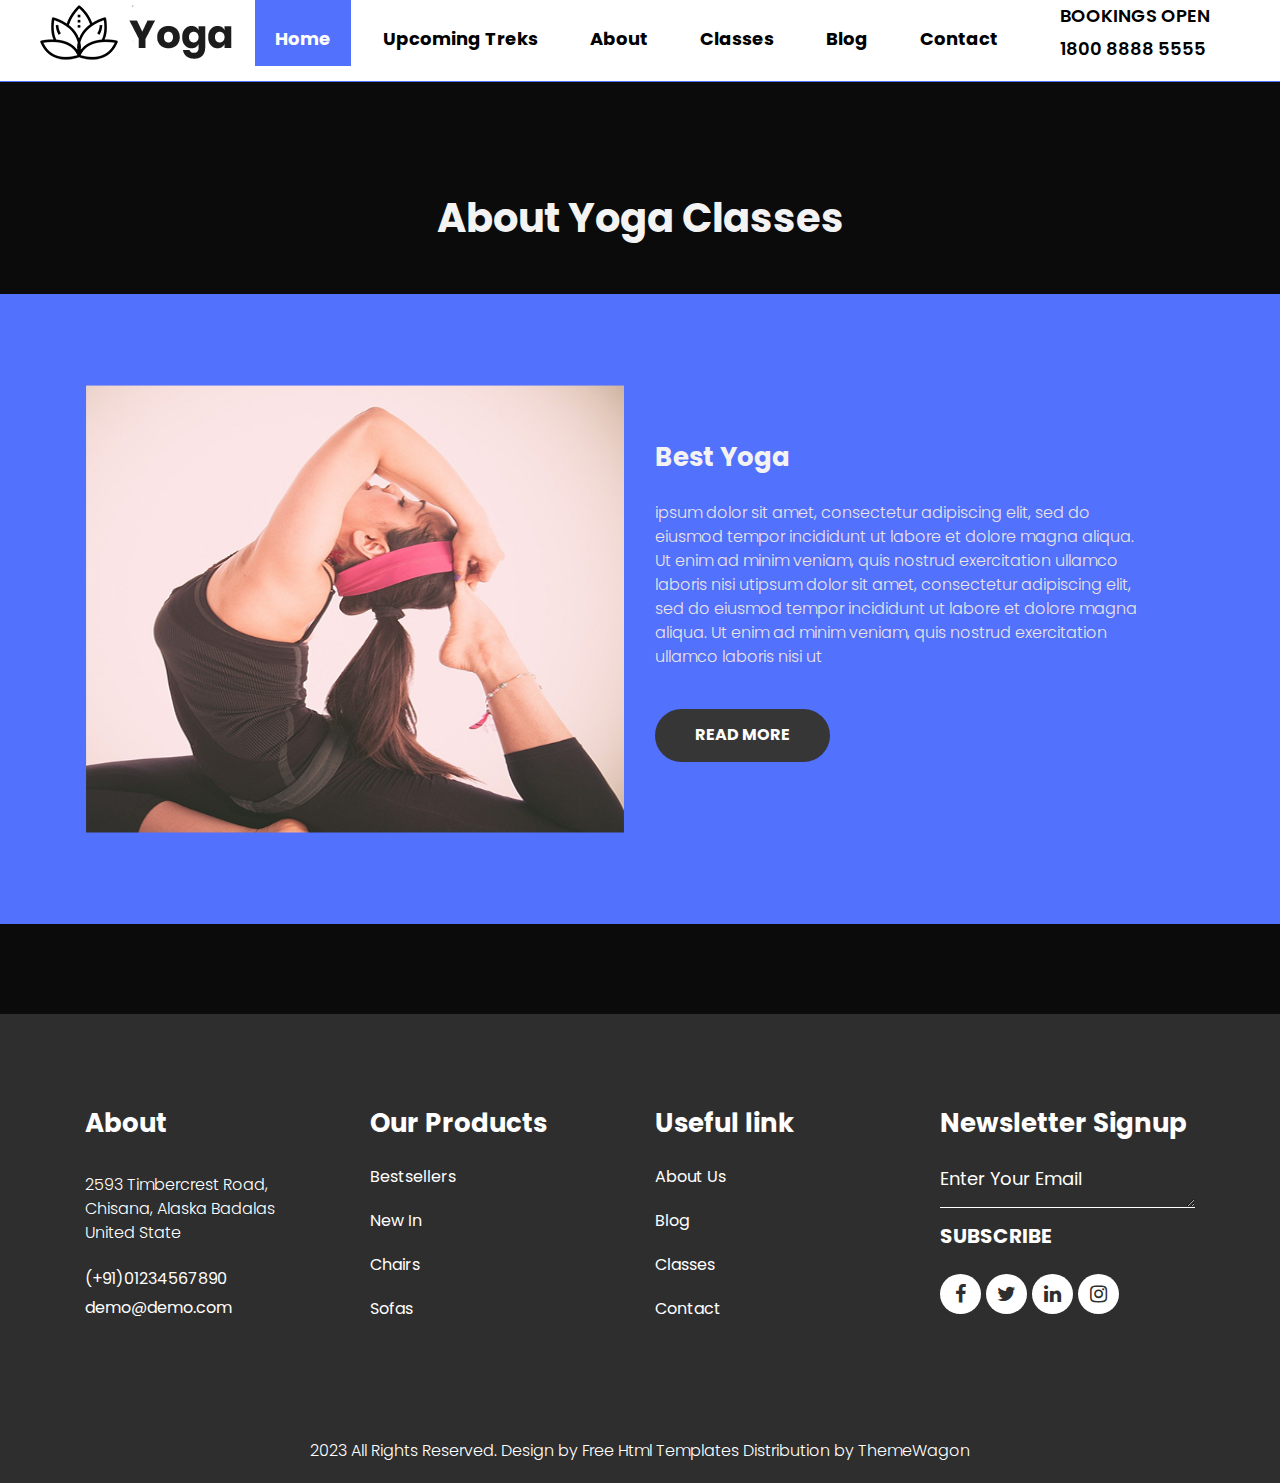
==== about.html @ 371c8125 "init" ====
<!DOCTYPE html>
<html>
   <head>
      <!-- basic -->
      <meta charset="utf-8">
      <meta http-equiv="X-UA-Compatible" content="IE=edge">
      <meta name="viewport" content="width=device-width, initial-scale=1">
      <!-- mobile metas -->
      <meta name="viewport" content="width=device-width, initial-scale=1">
      <meta name="viewport" content="initial-scale=1, maximum-scale=1">
      <!-- site metas -->
      <title>About</title>
      <meta name="keywords" content="">
      <meta name="description" content="">
      <meta name="author" content="">
      <!-- bootstrap css -->
      <link rel="stylesheet" type="text/css" href="css/bootstrap.min.css">
      <!-- style css -->
      <link rel="stylesheet" type="text/css" href="css/style.css">
      <!-- Responsive-->
      <link rel="stylesheet" href="css/responsive.css">
      <!-- fevicon -->
      <link rel="icon" href="images/fevicon.png" type="image/gif" />
      <!-- font css -->
     <link href="https://fonts.googleapis.com/css2?family=Philosopher:ital,wght@0,400;0,700;1,400;1,700&family=Poppins:wght@400;700&display=swap" rel="stylesheet">
      <!-- Scrollbar Custom CSS -->
      <link rel="stylesheet" href="css/jquery.mCustomScrollbar.min.css">
      <!-- Tweaks for older IEs-->
      <link rel="stylesheet" href="https://netdna.bootstrapcdn.com/font-awesome/4.0.3/css/font-awesome.css">
   </head>
   <body>
      <div class="header_section header_bg">
         <nav class="navbar navbar-expand-lg navbar-light bg-light">
            <a class="navbar-brand" href="index.html"><img src="images/logo.png"></a>
            <button class="navbar-toggler" type="button" data-toggle="collapse" data-target="#navbarSupportedContent" aria-controls="navbarSupportedContent" aria-expanded="false" aria-label="Toggle navigation">
            <span class="navbar-toggler-icon"></span>
            </button>
            <div class="collapse navbar-collapse" id="navbarSupportedContent">
               <ul class="navbar-nav ml-auto">
                  <li class="nav-item active">
                     <a class="nav-link" href="index.html">Home</a>
                  </li>
                  <li class="nav-item">
                     <a class="nav-link" href="upcoming-treks.html">Upcoming Treks</a>
                  </li>
                  <li class="nav-item">
                     <a class="nav-link" href="about.html">About</a>
                  </li>
                  <li class="nav-item">
                     <a class="nav-link" href="classes.html">Classes</a>
                  </li>
                  <li class="nav-item">
                     <a class="nav-link" href="blog.html">Blog</a>
                  </li>
                  <li class="nav-item">
                     <a class="nav-link" href="contact.html">Contact</a>
                  </li>
               </ul>
               <form class="form-inline my-2 my-lg-0">
                  <div class="login_bt">
                     <ul>
                        <li>Bookings Open</li>
                        <li><a href="#">1800 8888 5555</a></li>
                     </ul>
                  </div>
               </form>
            </div>
         </nav>
      </div>
      <!-- header section end -->
      <!-- about section start -->
      <div class="about_section layout_padding">
         <div class="container">
            <div class="row">
               <div class="col-md-12">
                  <div class="about_taital">About Yoga Classes</div>
               </div>
            </div>
         </div>
         <div class="about_section_2">
            <div class="container">
               <div class="row">
                  <div class="col-md-6">
                     <div class="about_img"><img src="images/about-img.png"></div>
                  </div>
                  <div class="col-md-6">
                     <div class="about_taital_main">
                        <div class="yoga_taital">Best Yoga </div>
                        <p class="about_text">ipsum dolor sit amet, consectetur adipiscing elit, sed do eiusmod tempor incididunt ut labore et dolore magna aliqua. Ut enim ad minim veniam, quis nostrud exercitation ullamco laboris nisi utipsum dolor sit amet, consectetur adipiscing elit, sed do eiusmod tempor incididunt ut labore et dolore magna aliqua. Ut enim ad minim veniam, quis nostrud exercitation ullamco laboris nisi ut</p>
                        <div class="read_bt"><a href="#">Read More</a></div>
                     </div>
                  </div>
               </div>
            </div>
         </div>
      </div>
      <!-- about section end -->
      <!-- footer section start -->
      <div class="footer_section layout_padding margin_top90">
         <div class="container">
            <div class="footer_section_2">
               <div class="row">
                  <div class="col-lg-3 col-sm-6">
                     <h2 class="useful_text">About</h2>
                     <p class="dummy_text">2593 Timbercrest Road, Chisana, Alaska Badalas United State</p>
                     <div class="location_text"><a href="#">(+91)01234567890</a></div>
                     <div class="location_text"><a href="#">demo@demo.com</a></div>
                  </div>
                  <div class="col-lg-3 col-sm-6">
                     <h2 class="useful_text">Our Products</h2>
                     <div class="footer_menu">
                        <ul>
                           <li><a href="#">Bestsellers</a></li>
                           <li><a href="#">New In</a></li>
                           <li><a href="#">Chairs</a></li>
                           <li><a href="#">Sofas</a></li>
                        </ul>
                     </div>
                  </div>
                  <div class="col-lg-3 col-sm-6">
                     <h2 class="useful_text">Useful link</h2>
                     <div class="footer_menu">
                        <ul>
                           <li><a href="about.html">About Us</a></li>
                           <li><a href="blog.html">Blog</a></li>
                           <li><a href="classes.html">Classes</a></li>
                           <li><a href="contact.html">Contact</a></li>
                        </ul>
                     </div>
                  </div>
                  <div class="col-lg-3 col-sm-6">
                     <h2 class="useful_text">Newsletter Signup</h2>
                     <div class="form-group">
                        <textarea class="update_mail" placeholder="Enter Your Email" rows="5" id="comment" name="Enter Your Email"></textarea>
                        <div class="subscribe_bt"><a href="#">Subscribe</a></div>
                     </div>
                     <div class="social_icon">
                        <ul>
                           <li><a href="#"><i class="fa fa-facebook" aria-hidden="true"></i></a></li>
                           <li><a href="#"><i class="fa fa-twitter" aria-hidden="true"></i></a></li>
                           <li><a href="#"><i class="fa fa-linkedin" aria-hidden="true"></i></a></li>
                           <li><a href="#"><i class="fa fa-instagram" aria-hidden="true"></i></a></li>
                        </ul>
                     </div>
                  </div>
               </div>
            </div>
         </div>
      </div>
      <!-- footer section end -->
      <!-- copyright section start -->
      <div class="copyright_section">
         <div class="container">
            <p class="copyright_text">2023 All Rights Reserved. Design by <a href="https://html.design">Free Html Templates</a> Distribution by <a href="https://themewagon.com">ThemeWagon</a></p>
         </div>
      </div>
      <!-- copyright section end -->
      <!-- Javascript files-->
      <script src="js/jquery.min.js"></script>
      <script src="js/popper.min.js"></script>
      <script src="js/bootstrap.bundle.min.js"></script>
      <script src="js/jquery-3.0.0.min.js"></script>
      <script src="js/plugin.js"></script>
      <!-- sidebar -->
      <script src="js/jquery.mCustomScrollbar.concat.min.js"></script>
      <script src="js/custom.js"></script>
      <!-- javascript --> 
   </body>
</html>
---- css/style.css ----
/*--------------------------------------------------------------------- File Name: style.css ---------------------------------------------------------------------*/


/*--------------------------------------------------------------------- import Files ---------------------------------------------------------------------*/

@import url(animate.min.css);
@import url(normalize.css);
@import url(icomoon.css);
@import url(css/font-awesome.min.css);
@import url(meanmenu.css);
@import url(owl.carousel.min.css);
@import url(swiper.min.css);
@import url(slick.css);
@import url(jquery.fancybox.min.css);
@import url(jquery-ui.css);
@import url(nice-select.css);

/*--------------------------------------------------------------------- skeleton ---------------------------------------------------------------------*/

* {
    box-sizing: border-box !important;
    transition: ease all 0.5s;
}

html {
    scroll-behavior: smooth;
}

body {
    background-color: #0b0b0b;
    color: #666666;
    font-size: 14px;
    font-family: 'Poppins', sans-serif;
    line-height: 1.80857;
    font-weight: normal;
    overflow-x: hidden;
}

a {
    color: #1f1f1f;
    text-decoration: none !important;
    outline: none !important;
    -webkit-transition: all .3s ease-in-out;
    -moz-transition: all .3s ease-in-out;
    -ms-transition: all .3s ease-in-out;
    -o-transition: all .3s ease-in-out;
    transition: all .3s ease-in-out;
}

h1,
h2,
h3,
h4,
h5,
h6 {
    letter-spacing: 0;
    font-weight: normal;
    position: relative;
    padding: 0 0 10px 0;
    font-weight: normal;
    line-height: normal;
    color: #111111;
    margin: 0
}

h1 {
    font-size: 24px
}

h2 {
    font-size: 22px
}

h3 {
    font-size: 18px
}

h4 {
    font-size: 16px
}

h5 {
    font-size: 14px
}

h6 {
    font-size: 13px
}

*,
*::after,
*::before {
    -webkit-box-sizing: border-box;
    -moz-box-sizing: border-box;
    box-sizing: border-box;
}

h1 a,
h2 a,
h3 a,
h4 a,
h5 a,
h6 a {
    color: #212121;
    text-decoration: none!important;
    opacity: 1
}

button:focus {
    outline: none;
}

ul,
li,
ol {
    margin: 0px;
    padding: 0px;
    list-style: none;
}

p {
    margin: 20px;
    font-weight: 300;
    font-size: 15px;
    line-height: 24px;
}

a {
    color: #222222;
    text-decoration: none;
    outline: none !important;
}

a,
.btn {
    text-decoration: none !important;
    outline: none !important;
    -webkit-transition: all .3s ease-in-out;
    -moz-transition: all .3s ease-in-out;
    -ms-transition: all .3s ease-in-out;
    -o-transition: all .3s ease-in-out;
    transition: all .3s ease-in-out;
}

img {
    max-width: 100%;
    height: auto;
}

 :focus {
    outline: 0;
}

.paddind_bottom_0 {
    padding-bottom: 0 !important;
}

.btn-custom {
    margin-top: 20px;
    background-color: transparent !important;
    border: 2px solid #ddd;
    padding: 12px 40px;
    font-size: 16px;
}

.lead {
    font-size: 18px;
    line-height: 30px;
    color: #767676;
    margin: 0;
    padding: 0;
}

.form-control:focus {
    border-color: #ffffff !important;
    /* box-shadow: 0 0 0 .2rem rgba(255, 255, 255, .25); */
}

.navbar-form input {
    border: none !important;
}

.badge {
    font-weight: 500;
}

blockquote {
    margin: 20px 0 20px;
    padding: 30px;
}

button {
    border: 0;
    margin: 0;
    padding: 0;
    cursor: pointer;
}

.full {
    float: left;
    width: 100%;
}

.layout_padding {
    padding-top: 100px;
    padding-bottom: 0px;
}

.padding_0 {
    padding: 0px;
}


/* header section start */

.header_section {
    width: 100%;
    float: left;
    background-image: url(../images/banner-bg.png);
    height: auto;
    background-size: 100%;
    background-repeat: no-repeat;
}

.header_bg {
    background: #ffffff;
    border-bottom: 1px solid #5271fd
;
}

.bg-light {
    background-color: transparent !important;
}

.ml-auto,
.mx-auto {
    margin: 0 auto;
}

.navbar-expand-lg .navbar-nav .nav-link {
    padding: 23px 20px 10px 20px;
    font-size: 18px;
    color: #000000;
    margin: 0px 6px;
    font-weight: bold;
    background-color: transparent;
}

.navbar-light .navbar-nav .active>.nav-link,
.navbar-light .navbar-nav .nav-link.active,
.navbar-light .navbar-nav .nav-link.show,
.navbar-light .navbar-nav .show>.nav-link {
    color: #fefefd;
    background-color: #5271fd;
}

.navbar-light .navbar-nav .nav-link:focus,
.navbar-light .navbar-nav .nav-link:hover {
    color: #fefefd;
    background-color: #5271fd
;
}

.navbar-brand {
    margin: 0px;
    float: right;
}



.navbar {
    padding: 0px 40px 15px 40px;
}

.login_bt {
    width: 200px;
    float: left;
}

.login_bt ul {
    margin: 0px;
    padding: 0px;
}

.login_bt {
    float: right;
    font-size: 18px;
    color: #000000;
    text-transform: uppercase;
    padding: 0px 20px;
    font-weight: 600;
}

.login_bt li a {
    color: #000000;
}

.login_bt li a:hover {
    color: #5271fd
;
}


/* header section end */


/* banner section start */

.banner_section {
    width: 100%;
    float: left;
    padding: 80px 40px 30px 40px;
}

.banner_taital {
    width: 100%;
    float: left;
    font-size: 70px;
    color: #000;
    font-weight: bold;
    margin: 0px;
    font-family: 'Philosopher', sans-serif;
}

.banner_text {
    width: 90%;
    font-size: 60px;
    color: #445e7a;
    padding-top: 10px;
    text-transform: uppercase;
    font-family: 'Philosopher', sans-serif;
}

.started_text {
    width: 140px;
    float: left;
    margin-top: 100px;
}

.started_text a {
    width: 100%;
    float: left;
    padding: 10px 10px;
    color: #000;
    background-color: #5271fd;
;
    text-align: center;
    font-size: 16px;
    font-weight: 600;
    text-transform: uppercase;
    font-family: 'Philosopher', sans-serif;
}

.started_text a:hover {
    color: #ffffff;
    background-color: #1e211f;
}

.banner_img {
    width: 100%;
    float: left;
}

.banner_menu {
    width: 60%;
    float: right;
    margin-top: 50px;
}

.banner_menu ul {
    margin: 0px;
    padding: 0px;
}

.banner_menu li {
    font-size: 18px;
    color: #000;
    text-transform: uppercase;
    font-weight: 600;
    font-family: 'Philosopher', sans-serif;
}

.banner_menu li a {
    color: #000;
}

.banner_menu li a:hover {
    color: #5271fd;
;
}

.carousel-indicators li {
    width: 20px;
    height: 20px;
    background-color: #5271fd;
    border-radius: 100px;
}

.carousel-indicators .active {
    background-color: #0a1622;
}

.carousel-indicators {
    bottom: -30px;
}


/* banner section end */


/* about_section start */

.about_section {
    width: 100%;
    float: left;
}

.about_section_2 {
    width: 100%;
    float: left;
    background-color: #5271fd;
;
    height: auto;
    background-size: 100%;
    padding: 90px 0px;
    margin-top: 40px;
}

.about_taital_main {
    width: 90%;
    float: left;
    padding: 50px 0px 0px 0px;
}

.about_taital {
    width: 100%;
    float: left;
    font-size: 40px;
    color: #f3f3f3;
    font-weight: bold;
    text-align: center;
}

.yoga_taital {
    width: 100%;
    float: left;
    font-size: 26px;
    color: #f3f3f3;
    font-weight: bold;
}

.about_text {
    width: 100%;
    float: left;
    font-size: 16px;
    color: #ece3e3;
    margin: 0px;
    padding-top: 20px;
}

.read_bt {
    width: 175px;
    float: left;
    padding-top: 40px;
}

.read_bt a {
    width: 100%;
    float: left;
    font-size: 16px;
    color: #fefefd;
    padding: 0px;
    font-weight: bold;
    text-transform: uppercase;
    background-color: #363636;
    text-align: center;
    border-radius: 40px;
    padding: 12px;
}

.read_bt a:hover {
    color: #191919;
    background-color: #ffffff;
}

.about_img img {
    height: 450px;
    float: left;
    width: 100%;
}


/* about section end */


/* classes section start */

.classes_section {
    width: 100%;
    float: left;
}

.classes_taital {
    width: 100%;
    float: left;
    font-size: 40px;
    color: #f3f3f3;
    font-weight: bold;
}

.classes_border {
    width: 100%;
    float: left;
    border: 1px solid #f3f3f3;
    height: auto;
    padding: 90px 60px;
}

.classes_text {
    width: 100%;
    float: left;
    font-size: 16px;
    color: #d8d8d8;
    margin: 0px;
}

.classes_section_2 {
    width: 100%;
    float: left;
}

.classes_img {
    width: 100%;
    float: left;
    margin-top: 40px;
}

.astanga_taital {
    width: 100%;
    float: left;
    font-size: 20px;
    color: #f3f3f3;
    text-transform: uppercase;
    font-weight: bold;
    letter-spacing: 7px;
    margin-top: 10px;
}

.astanga_text {
    width: 86%;
    float: left;
    font-size: 16px;
    color: #f3f3f3;
    margin: 0px;
    letter-spacing: 3px;
}

.read_btn {
    width: 175px;
    float: left;
    padding-top: 40px;
}

.read_btn a {
    width: 100%;
    float: left;
    font-size: 16px;
    color: #ece3e3;
    padding: 0px;
    font-weight: bold;
    background-color: #5271fd
;
    text-align: center;
    border-radius: 40px;
    padding: 12px;
}

.read_btn a:hover {
    color: #191919;
    background-color: #ffffff;
}


/* classes section end */


/* customers section start */

.customer_section {
    width: 100%;
    float: left;
    padding-bottom: 76px;
}

.customer_taital {
    width: 100%;
    float: left;
    font-size: 40px;
    color: #f3f3f3;
    font-weight: bold;
}

.customer_section_2 {
    width: 100%;
    float: left;
}

.box_main {
    width: 100%;
    border: 1px solid #787879;
    padding: 40px 30px;
    margin-bottom: 10px;
    display: flex;
}

.customer_text {
    width: 100%;
    font-size: 16px;
    color: #f3f3f3;
    margin: 0 auto;
    display: flex;
}

.customer_main {
    width: 100%;
    float: left;
}

.customer_left {
    width: 18%;
    float: left;
}

.customer_right {
    width: 82%;
    float: left;
    padding-top: 20px;
}

.customer_name {
    width: 100%;
    font-size: 26px;
    font-weight: bold;
    color: #f3f3f3;
}

#costum_slider a.carousel-control-prev {
    left: -60px;
    top: 250px;
    right: 0px;
}

#costum_slider a.carousel-control-next {
    right: -60px;
    top: 250px;
    left: 0px;
    color: #ffffff;
    background-color: #363636
}

#costum_slider .carousel-control-next,
#costum_slider .carousel-control-prev {
    width: 55px;
    height: 55px;
    background: #5271fd
;
    opacity: 1;
    font-size: 40px;
    color: #ffffff;
    margin: 0 auto;
    text-align: center;
}

#costum_slider .carousel-control-next:focus,
#costum_slider .carousel-control-next:hover,
#costum_slider .carousel-control-prev:focus,
#costum_slider .carousel-control-prev:hover {
    color: #ffffff;
    background-color: #363636
}


/* customers section end */


/* blog section start */

.blog_section {
    width: 100%;
    float: left;
    padding-bottom: 90px;
}

.blog_taital {
    width: 100%;
    float: left;
    font-size: 40px;
    color: #f3f3f3;
    font-weight: bold;
    text-align: center;
}

.blog_section_2 {
    width: 100%;
    float: left;
    padding-top: 20px;
}

.blog_box {
    width: 100%;
    background-color: #fff;
    /* box-shadow: 0px 0px 30px 10px #f6f6f5; */
}

.blog_taital_main {
    width: 100%;
    padding: 0px 20px 65px 20px;
}

.yoga_text {
    width: 100%;
    font-size: 16px;
    color: #2b2b2a;
    text-align: center;
    margin: 10px 0px 0px 0px;
}

.practising_taital {
    width: 100%;
    font-size: 20px;
    color: #2b2b2a;
    font-weight: bold;
    padding-top: 10px;
}

.blog_text {
    width: 100%;
    font-size: 16px;
    color: #2b2b2a;
    margin: 0px;
}

.blog_img img {
    width: 100%;
    text-align: center;
}

.date_btn {
    width: 150px;
    margin: 0 auto;
    text-align: center;
}

.date_btn a {
    width: 100%;
    float: left;
    text-align: center;
    font-size: 18px;
    color: #ffffff;
    padding: 10px;
    margin-top: 30px;
    background-color: #5271fd
;
    text-transform: uppercase;
}

.date_btn a:hover {
    color: #ffffff;
    background-color: #252525;
}


/* blog section end */


/* contact section start */

.contact_section {
    width: 100%;
    float: left;
    padding-bottom: 90px;
}

.contact_taital {
    width: 100%;
    float: left;
    font-size: 40px;
    color: #2b2b2a;
    font-weight: bold;
    text-align: center;
}

.contact_section_2 {
    width: 100%;
    margin: 0 auto;
}

.mail_section {
    width: 70%;
    margin: 0 auto;
}

.mail_text {
    width: 100%;
    float: left;
    font-size: 16px;
    color: #707070;
    border: 1px solid #787879;
    background-color: transparent;
    padding: 14px 15px;
    margin-top: 40px;
}

input.mail_text::placeholder {
    color: #707070;
}

.massage-bt {
    color: #707070;
    width: 100%;
    height: 130px;
    font-size: 18px;
    background-color: transparent;
    padding: 40px 15px 0px 15px;
    border: 1px solid #787879;
    margin-top: 40px;
}

textarea#comment.massage-bt::placeholder {
    color: #707070;
}

.send_bt {
    width: 160px;
    margin: 0 auto;
    text-align: center;
}

.send_bt a {
    width: 100%;
    float: left;
    text-align: center;
    font-size: 18px;
    color: #ffffff;
    background-color: #5271fd
;
    padding: 16px;
    text-transform: uppercase;
    margin-top: 30px;
    display: block;
    font-weight: bold;
}

.send_bt a:hover {
    color: #ffffff;
    background-color: #252525;
}


/* contact section end */


/* footer section start */

.footer_section {
    width: 100%;
    float: left;
    background-color: #2e2e2e;
    height: auto;
    padding: 90px 0px;
}

.footer_section_2 {
    width: 100%;
    float: left;
}

.useful_text {
    width: 100%;
    font-size: 26px;
    color: #ffffff;
    font-weight: bold;
}

.dummy_text {
    width: 90%;
    float: left;
    font-size: 16px;
    color: #ffffff;
    margin: 20px 0px;
}

.location_text {
    width: 100%;
    float: left;
}

.location_text a {
    width: 100%;
    float: left;
    color: #ffffff;
    font-size: 16px;
}

.location_text a:hover {
    color: #5271fd
;
}

.footer_menu {
    width: 100%;
    float: left;
}

.footer_menu ul {
    margin: 0px;
    padding: 0px;
}

.footer_menu li a {
    font-size: 16px;
    color: #ffffff;
    padding: 10px 0px 5px 0px;
    display: block;
}

.footer_menu li a:hover {
    color: #5271fd
;
}

.social_icon {
    width: 100%;
    float: left;
}

.social_icon ul {
    margin: 0px;
    padding: 0px;
}

.social_icon li {
    float: left;
}

.social_icon li a {
    float: left;
    padding: 2px 7px;
    background-color: #ffffff;
    color: #2e2e2e;
    border-radius: 100%;
    font-size: 20px;
    margin-right: 5px;
    width: 41px;
    text-align: center;
    margin-top: 10px;
}

.social_icon li a:hover {
    background-color: #5271fd
;
    color: #ffffff;
}

.update_mail {
    color: #ffffff;
    width: 100%;
    height: 55px;
    font-size: 18px;
    padding: 10px 20px 0px 0px;
    background-color: transparent;
    border-bottom: 1px solid #ffffff !important;
    border: 0px;
    margin: 0 auto;
    justify-content: center;
    align-items: center;
    display: block;
}

textarea#comment::placeholder {
    color: #fff;
}

.subscribe_bt {
    width: 140px;
    float: left;
}

.subscribe_bt a {
    width: 100%;
    float: left;
    color: #ffffff;
    font-size: 20px;
    padding: 10px 0px;
    text-transform: uppercase;
    font-weight: bold;
}

.subscribe_bt a:hover {
    color: #5271fd;
}


/* footer section end */


/* copyright section start */

.copyright_section {
    width: 100%;
    float: left;
    background-color: #2e2e2e;
    height: auto;
}

.copyright_text {
    width: 100%;
    float: left;
    font-size: 16px;
    color: #ffffff;
    text-align: center;
    margin-left: 0px;
}

.copyright_text a {
    color: #ffffff;
}

.copyright_text a:hover {
    color: #5271fd
;
}


/* copyright section end */

.margin_top90 {
    margin-top: 90px;
}
---- css/responsive.css ----
/*--------------------------------------------------------------------- File Name: responsive.css ---------------------------------------------------------------------*/


/*------------------------------------------------------------------- 991px x 768px ---------------------------------------------------------------------*/

@media only screen and (min-width: 768px) and (max-width: 991px) {
    .header-search {
        padding: 15px 0px;
    }
}


/*------------------------------------------------------------------- 767px x 599px ---------------------------------------------------------------------*/

@media only screen and (min-width: 599px) and (max-width: 767px) {
    .logo {
        text-align: center;
    }
    .cart-content-right {
        padding-bottom: 5px;
    }
    .mg {
        margin: 0px 0px;
    }
    .menu-area-main {
        height: 256px;
        overflow-y: auto;
    }
    .megamenu>.row [class*="col-"] {
        padding: 0px;
    }
    .menu-area-main .megamenu .men-cat {
        padding: 0px 15px;
    }
    .menu-area-main .megamenu .women-cat {
        padding: 0px 15px;
    }
    .menu-area-main .megamenu .el-cat {
        padding: 0px 15px;
    }
    .mean-container .mean-nav ul li a.mean-expand {
        height: 19px;
    }
    .category-box.women-box {
        display: none;
    }
    .cart-box {
        display: inline-block;
        margin: 0px 30px;
    }
    .wish-box {
        float: none;
        margin: 0px 30px;
        display: inline-block;
    }
    .menu-add {
        display: none;
    }
    .category-box {
        display: none;
    }
    .mean-container .mean-nav ul li ol {
        padding: 0px;
    }
    .mean-container .mean-nav ul li a {
        padding: 10px 20px;
        width: 94.8%;
    }
    .mean-container .mean-nav ul li li a {
        width: 92%;
        padding: 1em 4%;
    }
    .mean-container .mean-nav ul li li li a {
        width: 100%;
    }
    .header-search {
        padding: 15px 0px;
    }
    #collapseFilter.d-md-block {
        padding: 30px 0px;
    }
}


/*------------------------------------------------------------------- 599px x 280px ---------------------------------------------------------------------*/

@media only screen and (min-width: 280px) and (max-width: 599px) {
    .cart-content-right {
        padding-bottom: 5px;
    }
    .megamenu>.row [class*="col-"] {
        padding: 0px;
    }
    .menu-area-main .megamenu .men-cat {
        padding: 0px 15px;
    }
    .menu-area-main .megamenu .women-cat {
        padding: 0px 15px;
    }
    .menu-area-main .megamenu .el-cat {
        padding: 0px 15px;
    }
    .mean-container .mean-nav ul li a {
        padding: 1em 4%;
        width: 92%;
    }
    .mean-container .mean-nav ul li li a {
        width: 90%;
        padding: 1em 5%;
    }
    .mean-container .sub-full.megamenu-categories ol li a {
        padding: 5px 0px;
        text-transform: capitalize;
        width: 100%;
    }
    .megamenu .sub-full.megamenu-categories .women-box .banner-up-text a {
        width: auto;
        border: none;
        float: none;
    }
    .menu-area-main {
        height: 45px;
        overflow-y: auto;
    }
    .mean-container .mean-nav ul li a.mean-expand {
        top: 0;
    }
}

@media (min-width: 992px) and (max-width: 1199px) {
    .navbar {
        padding: 15px 15px;
    }
    .navbar-expand-lg .navbar-nav .nav-link {
        padding: 23px 10px 10px 10px;
        font-size: 14px;
        margin: 0px 2px;
    }
    .login_bt {
        width: 140px;
        font-size: 14px;
        padding: 0px 10px;
    }
    .login_bt ul {
        float: right;
    }
    a.navbar-brand {
        width: 15%;
    }
    .banner_menu {
        width: 80%;
        margin-top: 10px;
    }
    .customer_right {
        padding-top: 0px;
        padding-left: 20px;
    }
    .practising_taital {
        font-size: 18px;
    }
    .blog_text {
        font-size: 14px;
    }
}

@media (min-width: 768px) and (max-width: 991px) {
    .navbar-expand-lg {
        padding: 15px 0px;
    }
    .navbar-brand {
        width: 60%;
        padding: 0px;
    }
    .navbar {
        padding: 15px 15px;
    }
    .navbar-toggler {
        background-color: #fff;
        border: 1px solid #fff;
    }
    .navbar-light .navbar-nav .nav-link {
        padding: 5px 5px 5px 5px;
        margin: 0px 0px 0px 0px;
        width: 45%;
        margin: 0 auto;
        text-align: center;
    }
    .login_bt {
        margin: 0 auto;
    }
    .login_bt li {
        float: none;
        text-align: center;
    }
    .banner_menu {
        width: 100%;
        margin-top: 0px;
    }
    .started_text {
        margin-top: 20px;
    }
    .about_img img {
        height: auto;
    }
    .about_taital_main {
        width: 100%;
        padding: 0px 0px 0px 0px;
    }
    .about_text {
        font-size: 14px;
        padding-top: 15px;
    }
    .classes_border {
        padding: 60px 20px;
    }
    .astanga_text {
        width: 100%;
        font-size: 14px;
    }
    .customer_right {
        padding-top: 0px;
        padding-left: 20px;
    }
    .customer_text {
        font-size: 14px;
    }
    .box_main {
        border: 1px solid #787879;
        padding: 20px 10px;
    }
    .customer_img {
        margin-top: 20px;
    }
    #costum_slider a.carousel-control-prev {
        left: -60px;
        top: 200px;
        right: 0px;
    }
    #costum_slider a.carousel-control-next {
        right: -60px;
        top: 200px;
        left: 0px;
    }
    .yoga_text {
        font-size: 14px;
    }
    .practising_taital {
        font-size: 16px;
    }
    .blog_text {
        font-size: 12px;
    }
}

@media (min-width: 576px) and (max-width: 767px) {
    .navbar-expand-lg {
        padding: 15px 0px;
    }
    .navbar-brand {
        width: 60%;
        padding: 0px;
    }
    .navbar {
        padding: 15px 15px;
    }
    .navbar-toggler {
        background-color: #fff;
        border: 1px solid #fff;
    }
    .navbar-light .navbar-nav .nav-link {
        padding: 5px 5px 5px 5px;
        margin: 0px 0px 0px 0px;
        width: 45%;
        margin: 0 auto;
        text-align: center;
    }
    .login_bt {
        margin: 0 auto;
    }
    .login_bt li {
        float: none;
        text-align: center;
    }
    .banner_taital {
        font-size: 50px;
    }
    .banner_text {
        width: 100%;
        font-size: 40px;
    }
    .header_section {
        background-size: cover;
    }
    .banner_section {
        padding: 90px 0px 0px 0px;
    }
    .banner_img {
        display: block;
        margin-top: 20px;
    }
    .started_text {
        margin-top: 20px;
    }
    .about_section_2 {
        margin-top: 30px;
    }
    .about_text {
        font-size: 15px;
        padding-top: 20px;
    }
    .about_img img {
        height: auto;
    }
    .about_section .row {
        display: flex;
        flex-direction: column-reverse;
    }
    .about_taital_main {
        width: 100%;
        padding: 0px;
    }
    .about_taital {
        font-size: 28px;
    }
    .about_img img {
        width: 100%;
        margin-top: 30px;
    }
    .classes_border {
        padding: 50px 10px;
    }
    .astanga_text {
        width: 100%;
        font-size: 14px;
    }
    .astanga_taital {
        font-size: 18px;
    }
    .customer_taital {
        font-size: 30px;
    }
    .customer_left {
        width: 100%;
    }
    .customer_right {
        width: 100%;
    }
    .box_main {
        padding: 40px 10px;
        display: block;
    }
    #costum_slider a.carousel-control-prev {
        left: -60px;
        top: 450px;
        right: 0px;
    }
    #costum_slider a.carousel-control-next {
        right: -60px;
        top: 450px;
        left: 0px;
    }
    .practising_taital {
        font-size: 18px;
    }
    .blog_text {
        font-size: 14px;
    }
    .blog_box {
        margin-top: 20px;
    }
    .mail_section {
        width: 100%;
    }
    .useful_text {
        padding-top: 20px;
    }
}

@media (max-width: 575px) {
    .navbar-expand-lg {
        padding: 15px 0px;
    }
    .navbar-brand {
        width: 60%;
        padding: 0px;
    }
    .navbar {
        padding: 15px 15px;
    }
    .navbar-toggler {
        background-color: #fff;
        border: 1px solid #fff;
    }
    .navbar-light .navbar-nav .nav-link {
        padding: 5px 5px 5px 5px;
        margin: 0px 0px 0px 0px;
        width: 45%;
        margin: 0 auto;
        text-align: center;
    }
    .login_bt {
        margin: 0 auto;
    }
    .login_bt li {
        float: none;
        text-align: center;
    }
    .banner_taital {
        font-size: 50px;
    }
    .banner_text {
        width: 100%;
        font-size: 40px;
    }
    .header_section {
        background-size: cover;
    }
    .banner_section {
        padding: 90px 0px 0px 0px;
    }
    .banner_img {
        display: block;
        margin-top: 20px;
    }
    .started_text {
        margin-top: 20px;
    }
    .about_section_2 {
        margin-top: 30px;
    }
    .about_text {
        font-size: 15px;
        padding-top: 20px;
    }
    .about_img img {
        height: auto;
    }
    .about_section .row {
        display: flex;
        flex-direction: column-reverse;
    }
    .about_taital_main {
        width: 100%;
        padding: 0px;
    }
    .about_taital {
        font-size: 28px;
    }
    .about_img img {
        width: 100%;
        margin-top: 30px;
    }
    .classes_border {
        padding: 50px 10px;
    }
    .astanga_text {
        width: 100%;
        font-size: 14px;
    }
    .astanga_taital {
        font-size: 18px;
    }
    .customer_taital {
        font-size: 30px;
    }
    .customer_left {
        width: 100%;
    }
    .customer_right {
        width: 100%;
    }
    .box_main {
        padding: 40px 10px;
        display: block;
    }
    #costum_slider a.carousel-control-prev {
        left: -60px;
        top: 250px;
        right: 0px;
        display: none;
    }
    #costum_slider a.carousel-control-next {
        right: -60px;
        top: 250px;
        left: 0px;
        display: none;
    }
    .customer_section {
        padding-bottom: 0px;
    }
    .practising_taital {
        font-size: 18px;
    }
    .blog_text {
        font-size: 14px;
    }
    .blog_box {
        margin-top: 20px;
    }
    .mail_section {
        width: 100%;
    }
    .useful_text {
        padding-top: 20px;
    }
}
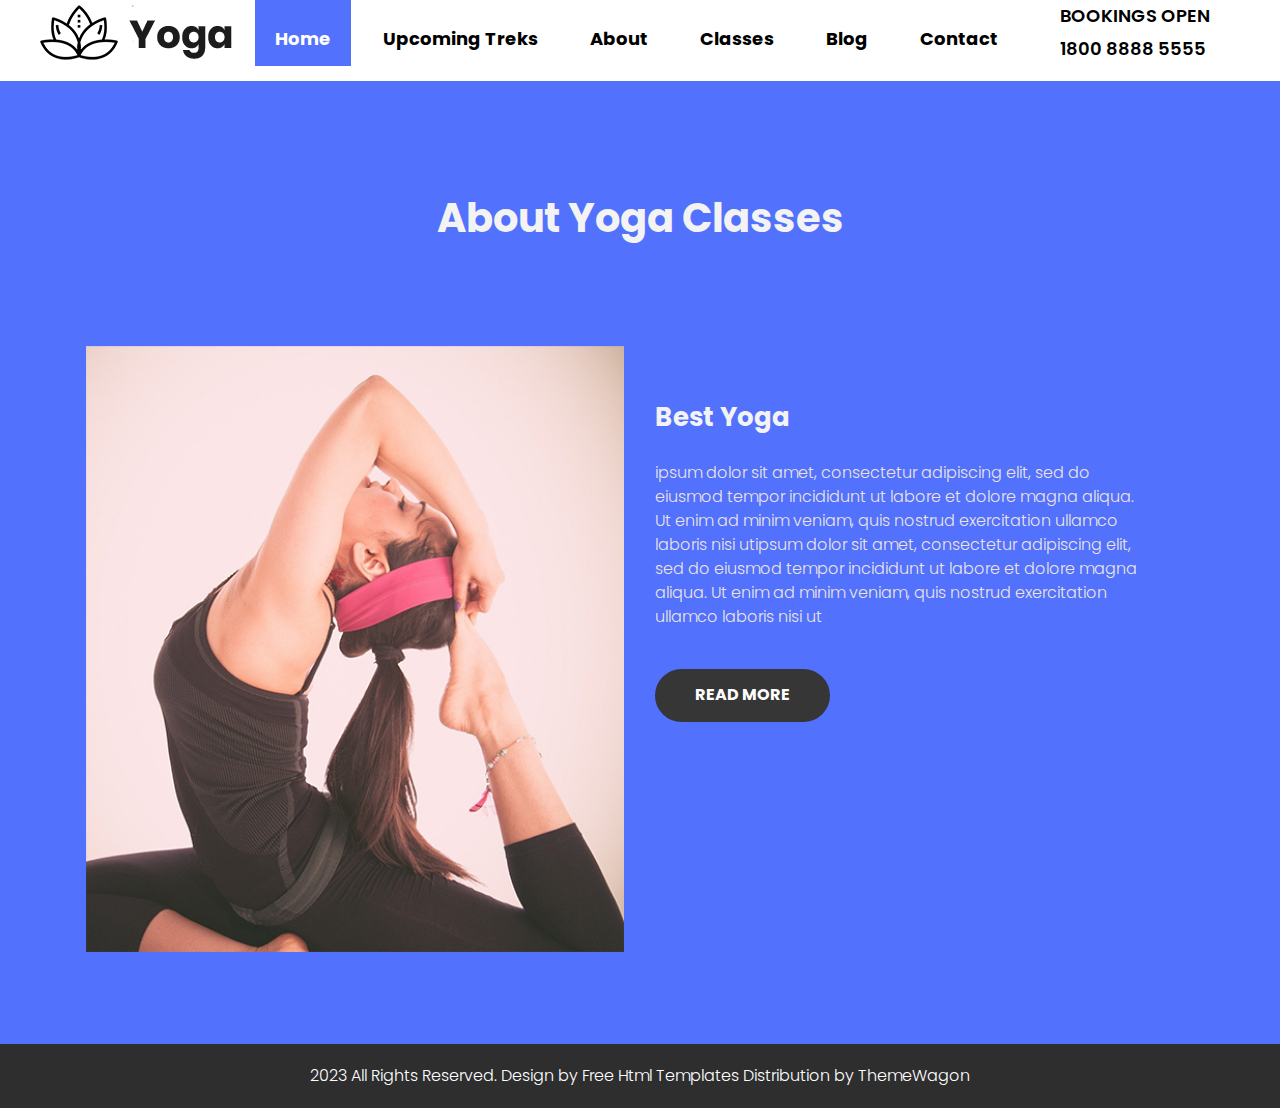
==== commit 4864fc2e: "fix: footer" ====
--- a/about.html
+++ b/about.html
@@ -96,57 +96,7 @@
       </div>
       <!-- about section end -->
       <!-- footer section start -->
-      <div class="footer_section layout_padding margin_top90">
-         <div class="container">
-            <div class="footer_section_2">
-               <div class="row">
-                  <div class="col-lg-3 col-sm-6">
-                     <h2 class="useful_text">About</h2>
-                     <p class="dummy_text">2593 Timbercrest Road, Chisana, Alaska Badalas United State</p>
-                     <div class="location_text"><a href="#">(+91)01234567890</a></div>
-                     <div class="location_text"><a href="#">demo@demo.com</a></div>
-                  </div>
-                  <div class="col-lg-3 col-sm-6">
-                     <h2 class="useful_text">Our Products</h2>
-                     <div class="footer_menu">
-                        <ul>
-                           <li><a href="#">Bestsellers</a></li>
-                           <li><a href="#">New In</a></li>
-                           <li><a href="#">Chairs</a></li>
-                           <li><a href="#">Sofas</a></li>
-                        </ul>
-                     </div>
-                  </div>
-                  <div class="col-lg-3 col-sm-6">
-                     <h2 class="useful_text">Useful link</h2>
-                     <div class="footer_menu">
-                        <ul>
-                           <li><a href="about.html">About Us</a></li>
-                           <li><a href="blog.html">Blog</a></li>
-                           <li><a href="classes.html">Classes</a></li>
-                           <li><a href="contact.html">Contact</a></li>
-                        </ul>
-                     </div>
-                  </div>
-                  <div class="col-lg-3 col-sm-6">
-                     <h2 class="useful_text">Newsletter Signup</h2>
-                     <div class="form-group">
-                        <textarea class="update_mail" placeholder="Enter Your Email" rows="5" id="comment" name="Enter Your Email"></textarea>
-                        <div class="subscribe_bt"><a href="#">Subscribe</a></div>
-                     </div>
-                     <div class="social_icon">
-                        <ul>
-                           <li><a href="#"><i class="fa fa-facebook" aria-hidden="true"></i></a></li>
-                           <li><a href="#"><i class="fa fa-twitter" aria-hidden="true"></i></a></li>
-                           <li><a href="#"><i class="fa fa-linkedin" aria-hidden="true"></i></a></li>
-                           <li><a href="#"><i class="fa fa-instagram" aria-hidden="true"></i></a></li>
-                        </ul>
-                     </div>
-                  </div>
-               </div>
-            </div>
-         </div>
-      </div>
+      
       <!-- footer section end -->
       <!-- copyright section start -->
       <div class="copyright_section">
--- a/css/style.css
+++ b/css/style.css
@@ -27,7 +27,7 @@
 }
 
 body {
-    background-color: #0b0b0b;
+    background-color: #5271fd;
     color: #666666;
     font-size: 14px;
     font-family: 'Poppins', sans-serif;
@@ -102,7 +102,7 @@
 h5 a,
 h6 a {
     color: #212121;
-    text-decoration: none!important;
+    text-decoration: none !important;
     opacity: 1
 }
 
@@ -147,7 +147,7 @@
     height: auto;
 }
 
- :focus {
+:focus {
     outline: 0;
 }
 
@@ -216,7 +216,7 @@
 .header_section {
     width: 100%;
     float: left;
-    background-image: url(../images/banner-bg.png);
+    background-image: url(../images/GrowInCommunity-2.jpg);
     height: auto;
     background-size: 100%;
     background-repeat: no-repeat;
@@ -224,8 +224,7 @@
 
 .header_bg {
     background: #ffffff;
-    border-bottom: 1px solid #5271fd
-;
+    border-bottom: 1px solid #5271fd;
 }
 
 .bg-light {
@@ -257,8 +256,7 @@
 .navbar-light .navbar-nav .nav-link:focus,
 .navbar-light .navbar-nav .nav-link:hover {
     color: #fefefd;
-    background-color: #5271fd
-;
+    background-color: #5271fd;
 }
 
 .navbar-brand {
@@ -296,8 +294,7 @@
 }
 
 .login_bt li a:hover {
-    color: #5271fd
-;
+    color: #5271fd;
 }
 
 
@@ -319,16 +316,15 @@
     color: #000;
     font-weight: bold;
     margin: 0px;
-    font-family: 'Philosopher', sans-serif;
+    font-family: sans-serif;
 }
 
 .banner_text {
     width: 90%;
     font-size: 60px;
-    color: #445e7a;
+    color: #dcc022;
     padding-top: 10px;
-    text-transform: uppercase;
-    font-family: 'Philosopher', sans-serif;
+    font-family: sans-serif;
 }
 
 .started_text {
@@ -342,13 +338,12 @@
     float: left;
     padding: 10px 10px;
     color: #000;
-    background-color: #5271fd;
-;
+    background-color: #e7c100;
     text-align: center;
     font-size: 16px;
     font-weight: 600;
     text-transform: uppercase;
-    font-family: 'Philosopher', sans-serif;
+    font-family: sans-serif;
 }
 
 .started_text a:hover {
@@ -386,7 +381,7 @@
 
 .banner_menu li a:hover {
     color: #5271fd;
-;
+    ;
 }
 
 .carousel-indicators li {
@@ -419,11 +414,11 @@
     width: 100%;
     float: left;
     background-color: #5271fd;
-;
+    ;
     height: auto;
     background-size: 100%;
     padding: 90px 0px;
-    margin-top: 40px;
+    margin-top: 0px;
 }
 
 .about_taital_main {
@@ -484,7 +479,7 @@
 }
 
 .about_img img {
-    height: 450px;
+    width: 100%;
     float: left;
     width: 100%;
 }
@@ -565,19 +560,18 @@
     width: 100%;
     float: left;
     font-size: 16px;
-    color: #ece3e3;
+    color: #000;
     padding: 0px;
     font-weight: bold;
-    background-color: #5271fd
-;
+    background-color: #e7c100;
     text-align: center;
     border-radius: 40px;
     padding: 12px;
 }
 
 .read_btn a:hover {
-    color: #191919;
-    background-color: #ffffff;
+    color: #ffffff;
+    background-color: #191919;
 }
 
 
@@ -662,8 +656,7 @@
 #costum_slider .carousel-control-prev {
     width: 55px;
     height: 55px;
-    background: #5271fd
-;
+    background: #5271fd;
     opacity: 1;
     font-size: 40px;
     color: #ffffff;
@@ -756,11 +749,11 @@
     float: left;
     text-align: center;
     font-size: 18px;
-    color: #ffffff;
+    color: #000000;
     padding: 10px;
     margin-top: 30px;
-    background-color: #5271fd
-;
+    background-color: #fbd92c;
+    ;
     text-transform: uppercase;
 }
 
@@ -842,8 +835,7 @@
     text-align: center;
     font-size: 18px;
     color: #ffffff;
-    background-color: #5271fd
-;
+    background-color: #5271fd;
     padding: 16px;
     text-transform: uppercase;
     margin-top: 30px;
@@ -903,8 +895,7 @@
 }
 
 .location_text a:hover {
-    color: #5271fd
-;
+    color: #5271fd;
 }
 
 .footer_menu {
@@ -925,8 +916,7 @@
 }
 
 .footer_menu li a:hover {
-    color: #5271fd
-;
+    color: #5271fd;
 }
 
 .social_icon {
@@ -957,8 +947,7 @@
 }
 
 .social_icon li a:hover {
-    background-color: #5271fd
-;
+    background-color: #5271fd;
     color: #ffffff;
 }
 
@@ -1027,8 +1016,7 @@
 }
 
 .copyright_text a:hover {
-    color: #5271fd
-;
+    color: #5271fd;
 }
 
 
